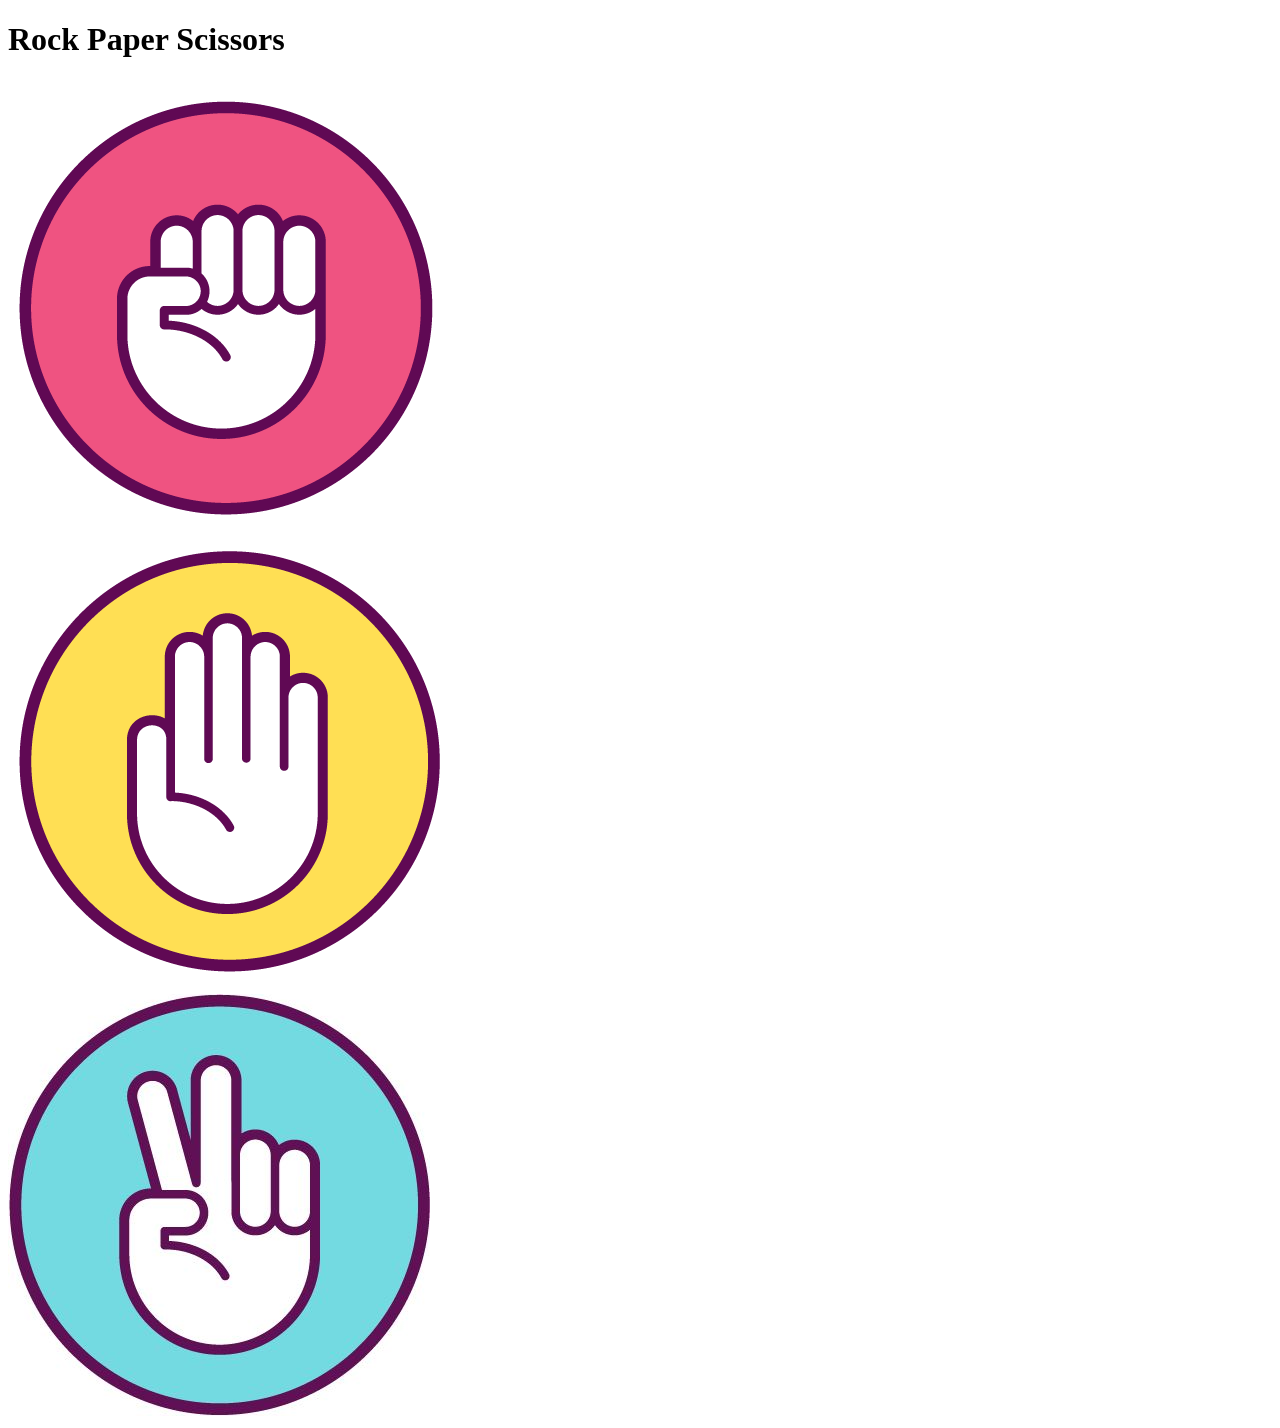
==== RPS.html @ 6fca6d3c "start making project1" ====
<!DOCTYPE html>
<html lang="en">
<head>
    <meta charset="UTF-8">
    <meta name="viewport" content="width=device-width, initial-scale=1.0">
    <title>Rock Paper Sciccors Game</title>
</head>
<body>
    <h1>Rock Paper Scissors</h1>
    <div class="choices">
        <img src="./pictures/rock2.png" alt="">
    </div>
    <div class="choices">
        <img src="./pictures/paper2.png" alt="">
    </div>
    <div class="choices">
        <img src="./pictures/67ebfd32e898b4ec3ae4e59ae33832c8.jpg" alt="">
    </div>
</body>
</html>
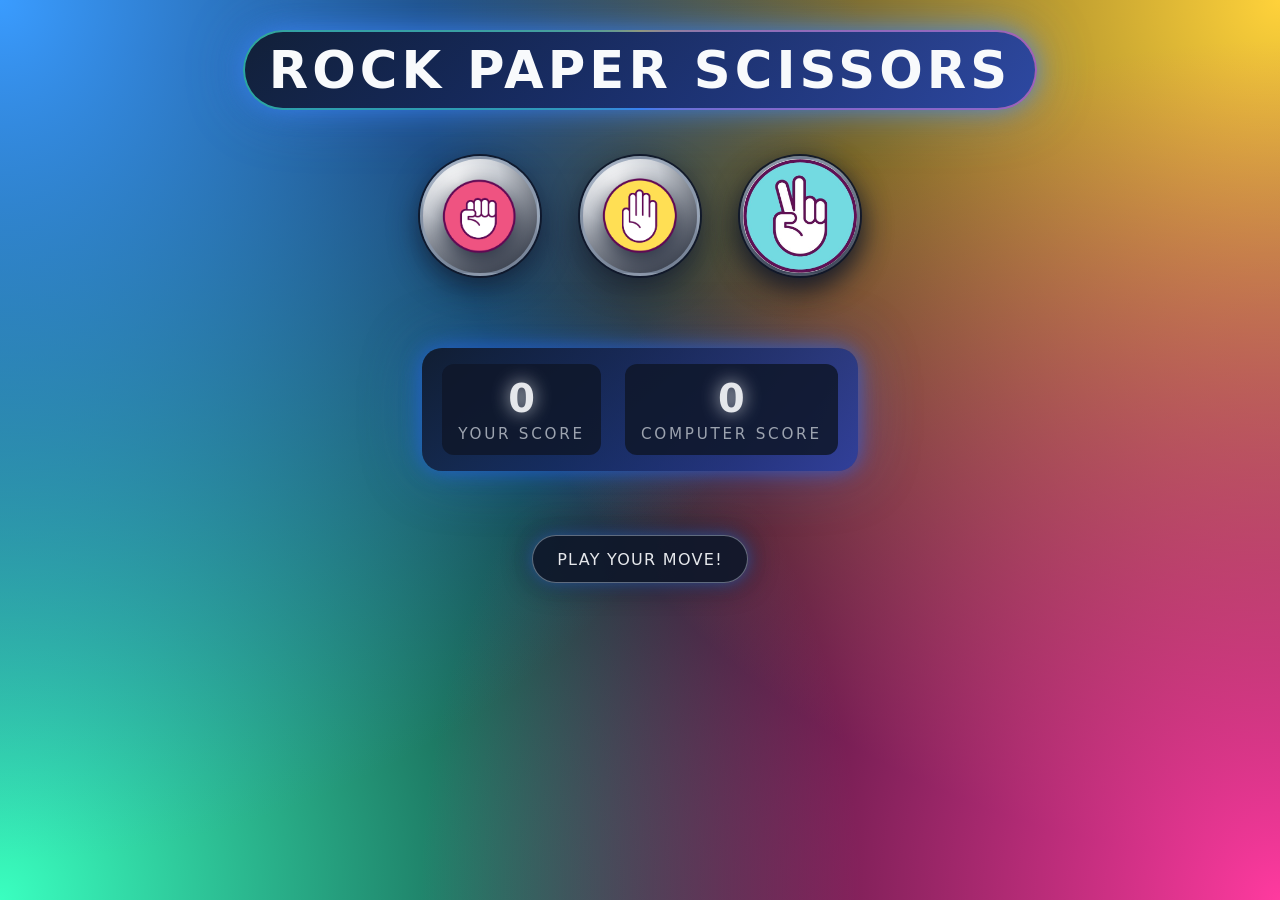
==== commit c15ea723: "create rock paper scissors game" ====
--- a/RPS.html
+++ b/RPS.html
@@ -4,17 +4,34 @@
     <meta charset="UTF-8">
     <meta name="viewport" content="width=device-width, initial-scale=1.0">
     <title>Rock Paper Sciccors Game</title>
+    <link rel="stylesheet" href="RPS.css">
 </head>
 <body>
     <h1>Rock Paper Scissors</h1>
-    <div class="choices">
-        <img src="./pictures/rock2.png" alt="">
+    <div class="choices-row">
+        <div class="choices" id="rock">
+            <img src="./pictures/rock2.png" alt="">
+        </div>
+        <div class="choices" id="paper">
+            <img src="./pictures/paper2.png" alt="">
+        </div>
+        <div class="choices" id="scissors">
+            <img src="./pictures/67ebfd32e898b4ec3ae4e59ae33832c8.jpg" alt="">
+        </div>
     </div>
-    <div class="choices">
-        <img src="./pictures/paper2.png" alt="">
+    <div class="score-board">
+        <div class="score">
+            <p id="user-score">0</p>
+            <p>Your Score</p>
+        </div>
+        <div class="score">
+            <p id="comp-score">0</p>
+            <p>Computer Score</p>
+        </div>
     </div>
-    <div class="choices">
-        <img src="./pictures/67ebfd32e898b4ec3ae4e59ae33832c8.jpg" alt="">
+    <div class="msg-container">
+        <p id="msg">Play your move!</p>
     </div>
+    <script src="RPS.js"></script>
 </body>
 </html>
--- a/RPS.css
+++ b/RPS.css
@@ -0,0 +1,205 @@
+/* Global layout and background */
+* {
+  margin: 0;
+  padding: 0;
+  box-sizing: border-box;
+  font-family: system-ui, -apple-system, BlinkMacSystemFont, "Segoe UI", sans-serif;
+}
+
+body {
+  min-height: 100vh;
+  display: flex;
+  flex-direction: column;
+  align-items: center;
+  justify-content: flex-start;
+  gap: 2rem;
+  padding: 2rem 1.5rem 3rem;
+  background:
+    radial-gradient(circle at 0% 0%, #3a9cff 0, transparent 55%),
+    radial-gradient(circle at 100% 100%, #ff3a9f 0, transparent 55%),
+    radial-gradient(circle at 100% 0%, #ffd23a 0, transparent 55%),
+    radial-gradient(circle at 0% 100%, #3affc0 0, transparent 55%),
+    #050815;
+  color: #f8fafc;
+  text-align: center;
+}
+
+/* Title */
+h1 {
+  font-size: clamp(2.4rem, 4vw, 3.2rem);
+  letter-spacing: 0.08em;
+  text-transform: uppercase;
+  text-align: center;
+  position: relative;
+  padding: 0.5rem 1.5rem;
+  border-radius: 999px;
+  background: linear-gradient(135deg, rgba(15, 23, 42, 0.9), rgba(30, 64, 175, 0.9));
+  box-shadow:
+    0 0 25px rgba(59, 130, 246, 0.8),
+    0 0 60px rgba(59, 130, 246, 0.4);
+}
+
+h1::before,
+h1::after {
+  content: "";
+  position: absolute;
+  inset: -2px;
+  border-radius: inherit;
+  padding: 2px;
+  background: conic-gradient(
+    from 180deg,
+    #3b82f6,
+    #22c55e,
+    #eab308,
+    #ec4899,
+    #3b82f6
+  );
+  -webkit-mask:
+    linear-gradient(#000 0 0) content-box,
+    linear-gradient(#000 0 0);
+  -webkit-mask-composite: xor;
+          mask-composite: exclude;
+  opacity: 0.8;
+  z-index: -1;
+}
+
+/* Choices row */
+.choices {
+  width: 120px;
+  height: 120px;
+  border-radius: 999px;
+  display: flex;
+  align-items: center;
+  justify-content: center;
+  margin: 1rem;
+  background: radial-gradient(circle at 30% 20%, #ffffff 0, #d1d5db 35%, #111827 100%);
+  position: relative;
+  cursor: pointer;
+  transition:
+    transform 0.18s ease-out,
+    box-shadow 0.18s ease-out,
+    filter 0.18s ease-out,
+    border-color 0.18s ease-out;
+  box-shadow:
+    0 0 0 2px rgba(15, 23, 42, 0.9),
+    0 10px 30px rgba(15, 23, 42, 0.7);
+  border: 3px solid rgba(148, 163, 184, 0.8);
+}
+
+.choices img {
+  width: 70%;
+  height: 70%;
+  object-fit: contain;
+  filter: drop-shadow(0 10px 15px rgba(15, 23, 42, 0.9));
+}
+
+.choices:hover {
+  transform: translateY(-6px) scale(1.05);
+  box-shadow:
+    0 0 0 2px rgba(248, 250, 252, 0.2),
+    0 18px 45px rgba(15, 23, 42, 0.85);
+  filter: brightness(1.08);
+}
+
+.choices:active {
+  transform: translateY(-1px) scale(0.98);
+  box-shadow:
+    0 0 0 2px rgba(248, 250, 252, 0.2),
+    0 8px 20px rgba(15, 23, 42, 0.7);
+}
+
+.choices-row {
+  display: flex;
+  align-items: center;
+  justify-content: center;
+  flex-wrap: wrap;
+  gap: 0.5rem;
+}
+
+/* Make scissors image perfectly circular */
+#scissors img {
+  width: 100%;
+  height: 100%;
+  border-radius: 50%;
+  object-fit: cover;
+}
+
+/* Scoreboard */
+.score-board {
+  margin-top: 1.5rem;
+  display: flex;
+  justify-content: center;
+  align-items: stretch;
+  gap: 1.5rem;
+  padding: 1rem 1.25rem;
+  border-radius: 1.25rem;
+  background: linear-gradient(135deg, rgba(15, 23, 42, 0.9), rgba(30, 64, 175, 0.8));
+  box-shadow:
+    0 0 20px rgba(37, 99, 235, 0.7),
+    0 0 60px rgba(37, 99, 235, 0.35);
+}
+
+.score {
+  min-width: 140px;
+  padding: 0.75rem 1rem;
+  border-radius: 0.75rem;
+  background: rgba(15, 23, 42, 0.85);
+  border: 1px solid rgba(148, 163, 184, 0.৪);
+  display: flex;
+  flex-direction: column;
+  align-items: center;
+  justify-content: center;
+  gap: 0.25rem;
+}
+
+.score p:first-child {
+  font-size: 2.4rem;
+  font-weight: 700;
+  color: #e5e7eb;
+  text-shadow: 0 0 18px rgba(248, 250, 252, 0.8);
+}
+
+.score p:last-child {
+  font-size: 0.95rem;
+  text-transform: uppercase;
+  letter-spacing: 0.18em;
+  color: #9ca3af;
+}
+
+/* Message container */
+.msg-container {
+  margin-top: 2rem;
+  display: flex;
+  justify-content: center;
+}
+
+#msg {
+  padding: 0.85rem 1.5rem;
+  border-radius: 999px;
+  background: rgba(15, 23, 42, 0.92);
+  border: 1px solid rgba(148, 163, 184, 0.6);
+  color: #e5e7eb;
+  font-size: 1rem;
+  letter-spacing: 0.08em;
+  text-transform: uppercase;
+  box-shadow:
+    0 0 16px rgba(59, 130, 246, 0.5),
+    0 0 28px rgba(15, 23, 42, 0.9);
+}
+
+@media (max-width: 600px) {
+  body {
+    padding: 1.5rem 1rem 2.5rem;
+  }
+
+  .choices {
+    width: 100px;
+    height: 100px;
+    margin: 0.6rem;
+  }
+
+  .score-board {
+    flex-direction: column;
+    align-items: stretch;
+  }
+}
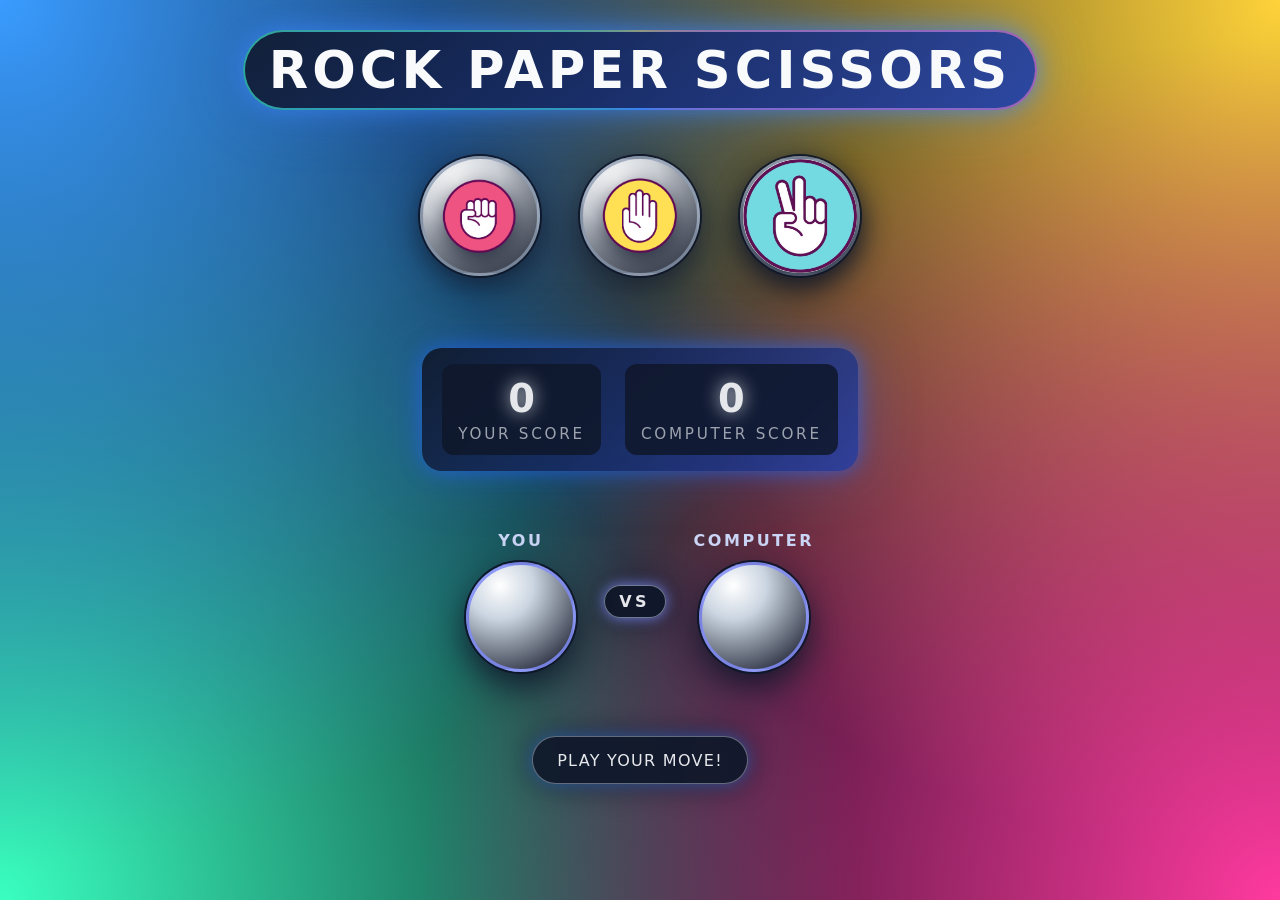
==== commit 1b684c07: "add more animation to RPS website" ====
--- a/RPS.html
+++ b/RPS.html
@@ -29,6 +29,18 @@
             <p>Computer Score</p>
         </div>
     </div>
+
+    <div class="battle-area">
+        <div class="player-panel">
+            <h2>You</h2>
+            <div class="move-token" id="user-move"></div>
+        </div>
+        <div class="vs-pill">VS</div>
+        <div class="player-panel">
+            <h2>Computer</h2>
+            <div class="move-token" id="comp-move"></div>
+        </div>
+    </div>
     <div class="msg-container">
         <p id="msg">Play your move!</p>
     </div>
--- a/RPS.css
+++ b/RPS.css
@@ -22,6 +22,118 @@
     #050815;
   color: #f8fafc;
   text-align: center;
+  overflow-x: hidden;
+}
+
+/* Win/Lose full-page effects (toggled via JS on <body>) */
+body::before,
+body::after {
+  content: "";
+  position: fixed;
+  inset: 0;
+  pointer-events: none;
+  opacity: 0;
+  z-index: 999;
+}
+
+@keyframes win-pop {
+  0% { opacity: 0; transform: scale(0.9); }
+  20% { opacity: 1; transform: scale(1); }
+  100% { opacity: 0; transform: scale(1.02); }
+}
+
+@keyframes win-burst-left {
+  0% { opacity: 0; transform: translate(-6vw, 6vh) rotate(-35deg) scale(0.55); }
+  18% { opacity: 1; transform: translate(0, 0) rotate(-35deg) scale(1); }
+  100% { opacity: 0; transform: translate(4vw, -6vh) rotate(25deg) scale(1.15); }
+}
+
+@keyframes win-burst-right {
+  0% { opacity: 0; transform: translate(6vw, 6vh) rotate(35deg) scale(0.55); }
+  18% { opacity: 1; transform: translate(0, 0) rotate(35deg) scale(1); }
+  100% { opacity: 0; transform: translate(-4vw, -6vh) rotate(-25deg) scale(1.15); }
+}
+
+@keyframes sparkle-drift {
+  0% { background-position: 0 0, 0 0, 0 0; opacity: 0; }
+  10% { opacity: 1; }
+  100% { background-position: 0 140vh, 0 110vh, 0 170vh; opacity: 0; }
+}
+
+body.state-win::before {
+  opacity: 1;
+  background:
+    /* left party popper burst */
+    conic-gradient(from 220deg at 8% 82%,
+      rgba(59, 130, 246, 0) 0 12deg,
+      rgba(59, 130, 246, 0.95) 12deg 18deg,
+      rgba(34, 197, 94, 0.95) 18deg 24deg,
+      rgba(234, 179, 8, 0.95) 24deg 30deg,
+      rgba(236, 72, 153, 0.95) 30deg 36deg,
+      rgba(59, 130, 246, 0) 36deg 360deg),
+    /* right party popper burst */
+    conic-gradient(from -40deg at 92% 82%,
+      rgba(59, 130, 246, 0) 0 12deg,
+      rgba(59, 130, 246, 0.95) 12deg 18deg,
+      rgba(34, 197, 94, 0.95) 18deg 24deg,
+      rgba(234, 179, 8, 0.95) 24deg 30deg,
+      rgba(236, 72, 153, 0.95) 30deg 36deg,
+      rgba(59, 130, 246, 0) 36deg 360deg),
+    /* soft celebratory glow */
+    radial-gradient(circle at 30% 25%, rgba(34, 197, 94, 0.45), transparent 55%),
+    radial-gradient(circle at 70% 30%, rgba(59, 130, 246, 0.4), transparent 55%),
+    radial-gradient(circle at 50% 60%, rgba(234, 179, 8, 0.32), transparent 55%);
+  mix-blend-mode: screen;
+  filter: saturate(1.15);
+  animation:
+    win-pop 0.9s ease-out,
+    win-burst-left 0.95s cubic-bezier(0.18, 0.9, 0.2, 1) 0s,
+    win-burst-right 0.95s cubic-bezier(0.18, 0.9, 0.2, 1) 0s;
+}
+
+body.state-win::after {
+  opacity: 1;
+  background:
+    radial-gradient(circle, rgba(255, 255, 255, 0.9) 0 2px, rgba(255, 255, 255, 0) 3px) 0 0 / 120px 120px,
+    radial-gradient(circle, rgba(129, 140, 248, 0.9) 0 1.5px, rgba(129, 140, 248, 0) 3px) 0 0 / 90px 90px,
+    radial-gradient(circle, rgba(250, 204, 21, 0.9) 0 1.5px, rgba(250, 204, 21, 0) 3px) 0 0 / 150px 150px;
+  mix-blend-mode: screen;
+  filter: blur(0.2px) saturate(1.2);
+  animation: sparkle-drift 1.15s linear;
+}
+
+@keyframes lose-shake {
+  0% { transform: translateX(0); }
+  15% { transform: translateX(-10px); }
+  30% { transform: translateX(10px); }
+  45% { transform: translateX(-8px); }
+  60% { transform: translateX(8px); }
+  75% { transform: translateX(-4px); }
+  100% { transform: translateX(0); }
+}
+
+@keyframes lose-vignette {
+  0% { opacity: 0; }
+  25% { opacity: 1; }
+  100% { opacity: 0; }
+}
+
+body.state-lose {
+  animation: lose-shake 0.55s cubic-bezier(0.36, 0.07, 0.19, 0.97);
+}
+
+body.state-lose::before {
+  background:
+    radial-gradient(circle at 50% 35%, rgba(239, 68, 68, 0.55), transparent 55%),
+    radial-gradient(circle at 50% 65%, rgba(127, 29, 29, 0.45), transparent 65%),
+    radial-gradient(closest-side, rgba(2, 6, 23, 0.0), rgba(2, 6, 23, 0.85));
+  animation: lose-vignette 0.95s ease-out;
+}
+
+body.state-lose::after {
+  background:
+    linear-gradient(135deg, rgba(239, 68, 68, 0.0), rgba(239, 68, 68, 0.18), rgba(239, 68, 68, 0.0));
+  animation: lose-vignette 0.95s ease-out;
 }
 
 /* Title */
@@ -57,6 +169,9 @@
   -webkit-mask:
     linear-gradient(#000 0 0) content-box,
     linear-gradient(#000 0 0);
+  mask:
+    linear-gradient(#000 0 0) content-box,
+    linear-gradient(#000 0 0);
   -webkit-mask-composite: xor;
           mask-composite: exclude;
   opacity: 0.8;
@@ -166,6 +281,81 @@
   color: #9ca3af;
 }
 
+/* Battle area showing chosen moves */
+.battle-area {
+  margin-top: 1.75rem;
+  display: flex;
+  align-items: center;
+  justify-content: center;
+  gap: 1.75rem;
+}
+
+.player-panel {
+  display: flex;
+  flex-direction: column;
+  align-items: center;
+  gap: 0.75rem;
+}
+
+.player-panel h2 {
+  font-size: 1rem;
+  letter-spacing: 0.16em;
+  text-transform: uppercase;
+  color: #cbd5f5;
+}
+
+.move-token {
+  width: 110px;
+  height: 110px;
+  border-radius: 50%;
+  background:
+    radial-gradient(circle at 30% 20%, #ffffff 0, #cbd5e1 30%, #020617 100%);
+  box-shadow:
+    0 0 0 2px rgba(15, 23, 42, 0.98),
+    0 14px 35px rgba(15, 23, 42, 0.95);
+  background-size: cover;
+  background-position: center;
+  border: 3px solid rgba(129, 140, 248, 0.85);
+  position: relative;
+  overflow: hidden;
+}
+
+.vs-pill {
+  padding: 0.4rem 0.9rem;
+  border-radius: 999px;
+  border: 1px solid rgba(148, 163, 184, 0.7);
+  background: rgba(15, 23, 42, 0.95);
+  font-weight: 600;
+  letter-spacing: 0.22em;
+  text-transform: uppercase;
+  color: #e5e7eb;
+  box-shadow:
+    0 0 14px rgba(129, 140, 248, 0.9),
+    0 0 30px rgba(15, 23, 42, 0.9);
+}
+
+/* Move animation */
+@keyframes move-pop {
+  0% {
+    transform: scale(0.7) translateY(10px);
+    opacity: 0;
+  }
+  40% {
+    transform: scale(1.1) translateY(-6px);
+    opacity: 1;
+  }
+  70% {
+    transform: scale(0.96) translateY(0);
+  }
+  100% {
+    transform: scale(1) translateY(0);
+  }
+}
+
+.move-token.animate-move {
+  animation: move-pop 0.7s cubic-bezier(0.23, 1, 0.32, 1);
+}
+
 /* Message container */
 .msg-container {
   margin-top: 2rem;
@@ -202,4 +392,13 @@
     flex-direction: column;
     align-items: stretch;
   }
+
+  .battle-area {
+    flex-direction: column;
+  }
+
+  .move-token {
+    width: 95px;
+    height: 95px;
+  }
 }
